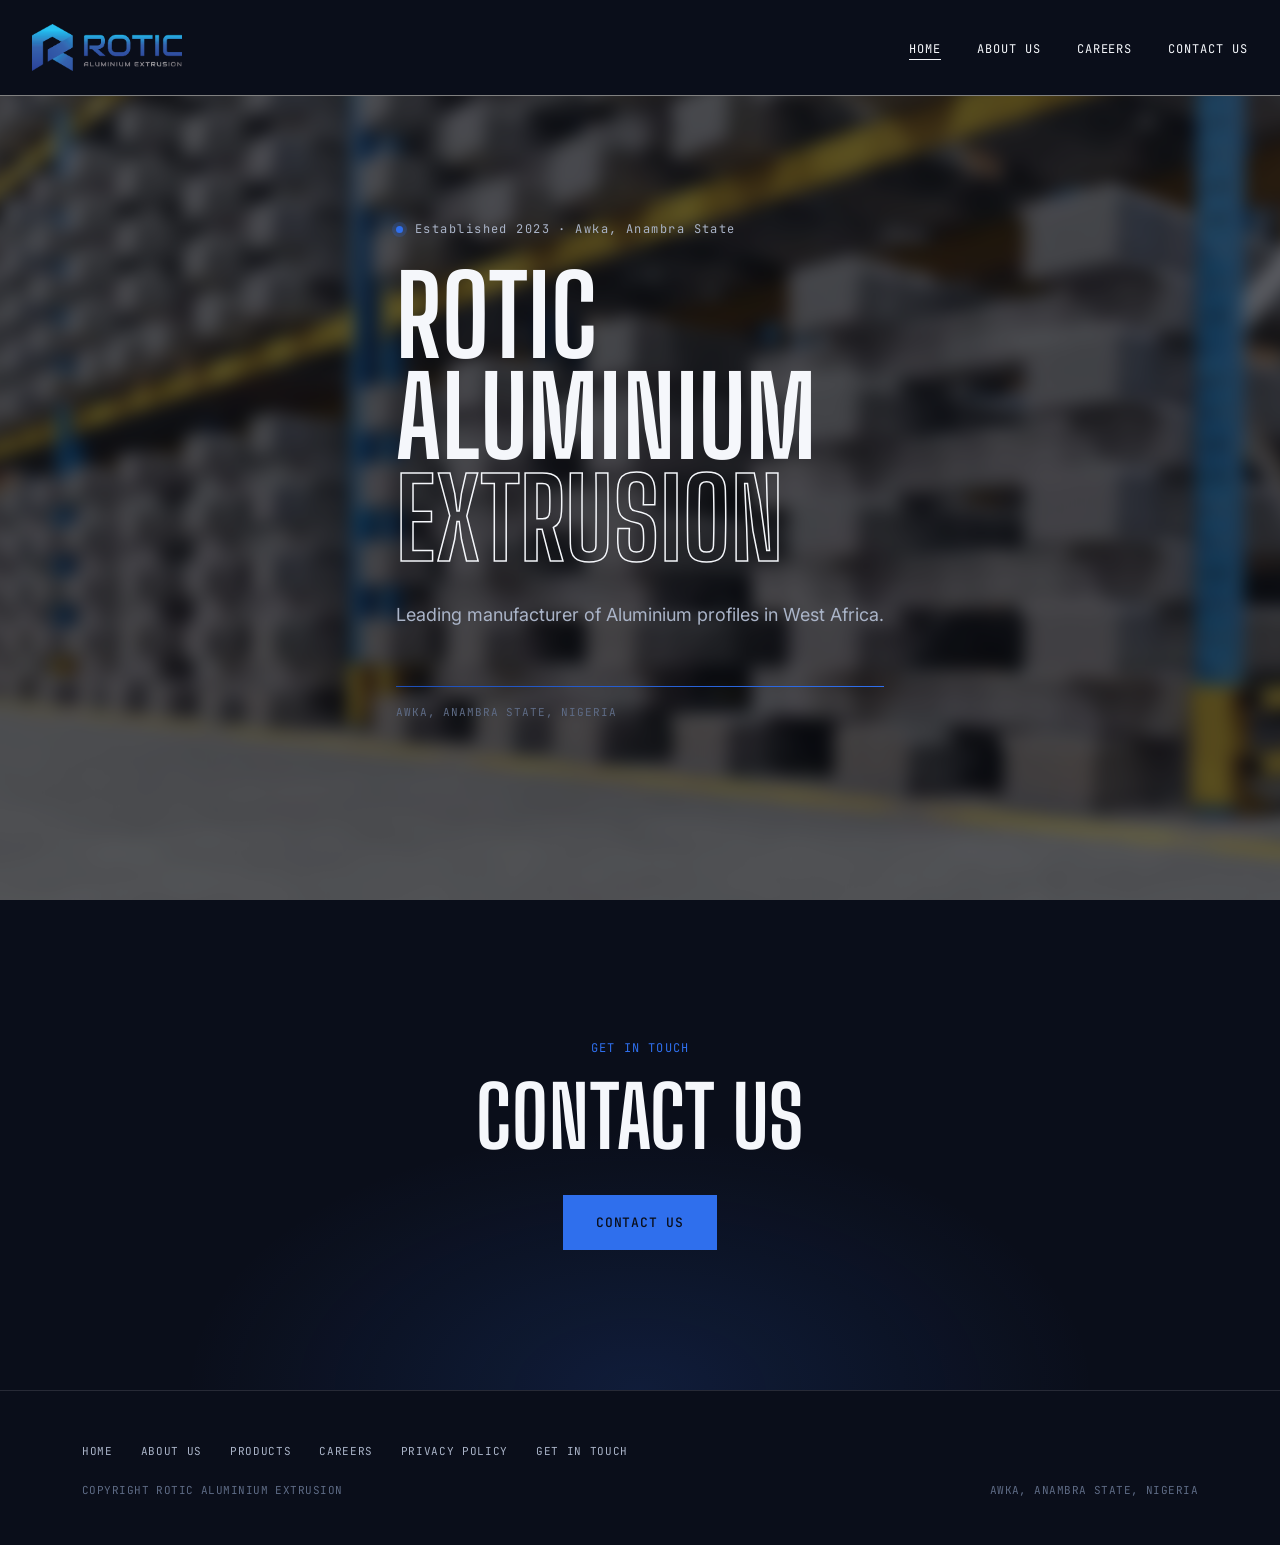
==== index.html @ 94474038 "first commit" ====
<!doctype html>
<html lang="en">
  <head>
    <meta charset="UTF-8" />
    <meta name="viewport" content="width=device-width, initial-scale=1.0" />
    <title>
      Rotic Aluminium Extrusion: Leading Manufacturer of Aluminium Profiles in
      West Africa
    </title>
    <link rel="preconnect" href="https://fonts.googleapis.com" />
    <link
      href="https://fonts.googleapis.com/css2?family=Big+Shoulders+Display:wght@500;600;700;800&family=Inter:wght@400;500;600&family=JetBrains+Mono:wght@400;500&display=swap"
      rel="stylesheet"
    />
    <link rel="stylesheet" href="style.css" />
  </head>
  <body>
    <header>
      <a href="index.html" class="logo">
        <img src="./images/IMG_4225.png" alt="" class="logo" />
      </a>
      <nav>
        <ul>
          <li><a href="index.html" class="active">Home</a></li>
          <li><a href="about.html">About Us</a></li>
          <li><a href="careers.html">Careers</a></li>
          <li><a href="contact.html">Contact Us</a></li>
        </ul>
      </nav>
      <button
        class="nav-toggle"
        id="navToggle"
        aria-label="Open menu"
        aria-expanded="false"
        aria-controls="mobileMenu"
      >
        <span class="nav-toggle-bars"
          ><span></span><span></span><span></span
        ></span>
      </button>
    </header>

    <div class="mobile-menu" id="mobileMenu">
      <ul>
        <li><a href="index.html" data-link class="active">Home</a></li>
        <li><a href="about.html" data-link>About Us</a></li>
        <li><a href="careers.html" data-link>Careers</a></li>
        <li><a href="contact.html" data-link>Contact Us</a></li>
      </ul>
      <div class="mobile-menu-foot mono">Awka, Anambra State, Nigeria</div>
    </div>

    <!-- ============ HOME / HERO ============ -->
    <section class="hero">
      <div class="wrap">
        <div class="hero-eyebrow">
          <span class="dot"></span>
          <span>Established 2023 &middot; Awka, Anambra State</span>
        </div>
        <h1>ROTIC<br />ALUMINIUM<br /><em>EXTRUSION</em></h1>
        <p class="hero-sub">
          Leading manufacturer of Aluminium profiles in West Africa.
        </p>
        <div class="die-line"><div class="billet"></div></div>
        <div class="hero-meta">
          <span>Awka, Anambra State, Nigeria</span>
        </div>
      </div>
    </section>

    <!-- ============ CTA ============ -->
    <section class="cta">
      <div class="wrap">
        <div class="eyebrow">Get In Touch</div>
        <h2 class="reveal">CONTACT US</h2>
        <div class="cta-buttons reveal">
          <a href="contact.html" class="btn btn-solid">Contact Us</a>
        </div>
      </div>
    </section>

    <footer>
      <div class="wrap">
        <div class="footer-row">
          <ul class="footer-links">
            <li><a href="index.html">Home</a></li>
            <li><a href="about.html">About Us</a></li>
            <li><a href="#">Products</a></li>
            <li><a href="careers.html">Careers</a></li>
            <li><a href="#">Privacy Policy</a></li>
            <li><a href="contact.html">Get In Touch</a></li>
          </ul>
        </div>
        <div class="footer-row" style="margin-top: 24px">
          <span class="mono">Copyright Rotic Aluminium Extrusion</span>
          <span class="mono">Awka, Anambra State, Nigeria</span>
        </div>
      </div>
    </footer>

    <script src="script.js"></script>
  </body>
</html>
---- style.css ----
/* ===========================================================
   ROTIC ALUMINIUM EXTRUSION: Shared Stylesheet
   =========================================================== */

:root {
  --graphite: #0a0e1a;
  --graphite-soft: #121829;
  --silver: #aab4c8;
  --raw: #5e6b85;
  --ember: #2f6fed;
  --ember-dim: #1e4fb8;
  --paper: #f5f7fb;
  --paper-dim: #e8ecf4;
  --line: rgba(245, 247, 251, 0.12);
  --line-dark: rgba(10, 14, 26, 0.12);
}
* {
  margin: 0;
  padding: 0;
  box-sizing: border-box;
}
html {
  scroll-behavior: smooth;
}
body {
  background: var(--graphite);
  color: var(--paper);
  font-family: "Inter", sans-serif;
  overflow-x: hidden;
}
::selection {
  background: var(--ember);
  color: var(--graphite);
}

h1,
h2,
h3,
.display {
  font-family: "Big Shoulders Display", sans-serif;
  text-transform: uppercase;
  letter-spacing: 0.01em;
  line-height: 0.92;
}
.mono {
  font-family: "JetBrains Mono", monospace;
  letter-spacing: 0.04em;
  text-transform: uppercase;
}
a {
  color: inherit;
  text-decoration: none;
}
img {
  max-width: 100%;
  display: block;
}
button {
  font-family: inherit;
  cursor: pointer;
}
.wrap {
  max-width: 1180px;
  margin: 0 auto;
  padding: 0 32px;
}

a:focus-visible,
button:focus-visible,
input:focus-visible,
textarea:focus-visible {
  outline: 2px solid var(--ember);
  outline-offset: 3px;
}

@media (prefers-reduced-motion: reduce) {
  * {
    animation: none !important;
    transition: none !important;
  }
}

/* ---------- NAV ---------- */
header {
  position: fixed;
  top: 0;
  left: 0;
  right: 0;
  z-index: 1000;
  display: flex;
  align-items: center;
  justify-content: space-between;
  padding: 24px 32px;
  border-bottom: 0.5px solid grey;
  background-color: #0a0e1a;
  margin-top: 0;
}

header a img {
  width: 150px;
}
.logo {
  display: flex;
  align-items: center;
  gap: 10px;
}
.logo-mark {
  width: 30px;
  height: 30px;
  background: linear-gradient(135deg, #4f8bff 0%, #2f6fed 45%, #0a3aad 100%);
  clip-path: polygon(50% 0%, 100% 38%, 78% 100%, 50% 65%, 22% 100%, 0% 38%);
}
.logo-text {
  font-family: "Big Shoulders Display", sans-serif;
  font-weight: 800;
  font-size: 22px;
  letter-spacing: 0.02em;
  color: var(--paper);
}
nav ul {
  display: flex;
  gap: 36px;
  list-style: none;
}
nav a {
  font-family: "JetBrains Mono", monospace;
  font-size: 12px;
  letter-spacing: 0.08em;
  text-transform: uppercase;
  color: var(--paper);
  position: relative;
  padding-bottom: 3px;
}
nav a::after {
  content: "";
  position: absolute;
  left: 0;
  bottom: 0;
  height: 1px;
  width: 0;
  background: var(--paper);
  transition: width 0.3s ease;
}
nav a:hover::after,
nav a.active::after {
  width: 100%;
}
nav a.active {
  color: var(--paper);
}

.nav-toggle {
  display: none;
  width: 44px;
  height: 44px;
  align-items: center;
  justify-content: center;
  background: none;
  border: none;
  position: relative;
  z-index: 300;
}
.nav-toggle-bars {
  width: 24px;
  height: 16px;
  position: relative;
  display: block;
}
.nav-toggle-bars span {
  position: absolute;
  left: 0;
  width: 100%;
  height: 2px;
  background: var(--paper);
  transition:
    transform 0.3s ease,
    opacity 0.3s ease,
    top 0.3s ease;
}
.nav-toggle-bars span:nth-child(1) {
  top: 0;
}
.nav-toggle-bars span:nth-child(2) {
  top: 7px;
}
.nav-toggle-bars span:nth-child(3) {
  top: 14px;
}
.nav-toggle[aria-expanded="true"] .nav-toggle-bars span:nth-child(1) {
  top: 7px;
  transform: rotate(45deg);
}
.nav-toggle[aria-expanded="true"] .nav-toggle-bars span:nth-child(2) {
  opacity: 0;
}
.nav-toggle[aria-expanded="true"] .nav-toggle-bars span:nth-child(3) {
  top: 7px;
  transform: rotate(-45deg);
}

.mobile-menu {
  position: fixed;
  inset: 0;
  z-index: 150;
  background: var(--graphite);
  display: flex;
  flex-direction: column;
  justify-content: center;
  padding: 32px;
  opacity: 0;
  visibility: hidden;
  transform: translateY(-12px);
  transition:
    opacity 0.35s ease,
    transform 0.35s ease,
    visibility 0s linear 0.35s;
}
.mobile-menu.open {
  opacity: 1;
  visibility: visible;
  transform: translateY(0);
  transition:
    opacity 0.35s ease,
    transform 0.35s ease,
    visibility 0s linear 0s;
}
.mobile-menu ul {
  list-style: none;
}
.mobile-menu li {
  border-top: 1px solid var(--line);
}
.mobile-menu li:last-child {
  border-bottom: 1px solid var(--line);
}
.mobile-menu a {
  display: block;
  padding: 24px 4px;
  font-family: "Big Shoulders Display", sans-serif;
  font-size: 42px;
  text-transform: uppercase;
  color: var(--paper);
  font-weight: 600;
}
.mobile-menu a:active,
.mobile-menu a.active {
  color: var(--ember);
}
.mobile-menu-foot {
  margin-top: 40px;
  color: var(--raw);
  font-size: 11px;
}

/* ---------- PAGE HEADER (sub-pages) ---------- */
.page-header {
  min-height: 60vh;
  display: flex;
  flex-direction: column;
  justify-content: center;
  position: relative;
  padding-top: 140px;
  padding-bottom: 80px;
  background:
    radial-gradient(
      ellipse 900px 500px at 80% 0%,
      rgba(47, 111, 237, 0.16),
      transparent 60%
    ),
    var(--graphite);
}
.page-header .eyebrow {
  margin-bottom: 24px;
}
.page-header h1 {
  font-size: clamp(44px, 8vw, 100px);
  font-weight: 700;
  color: var(--paper);
}
.page-header p {
  margin-top: 24px;
  max-width: 580px;
  font-size: 17px;
  line-height: 1.65;
  color: var(--silver);
}

/* ---------- HERO (Home only) ---------- */
.hero {
  min-height: 100svh;
  display: flex;
  flex-direction: column;
  justify-content: center;
  position: relative;
  padding-top: 120px;
  padding-bottom: 80px;
}

.hero::before {
  content: "";
  position: absolute;
  top: 0;
  left: 0;
  right: 0;
  bottom: 0;
  z-index: -1;
  background-image: url("./images/aluminium\ bg.jpg");
  background-size: cover;
  background-position: center;
  filter: blur(8px) opacity(0.6) brightness(0.7);
  transform: scale(1.08);
}
.hero-eyebrow {
  display: flex;
  align-items: center;
  gap: 12px;
  margin-bottom: 28px;
}
.hero-eyebrow .dot {
  width: 7px;
  height: 7px;
  border-radius: 50%;
  background: var(--ember);
  box-shadow: 0 0 0 4px rgba(47, 111, 237, 0.2);
}
.hero-eyebrow span {
  font-family: "JetBrains Mono", monospace;
  font-size: 12px;
  letter-spacing: 0.12em;
  color: var(--silver);
}
.hero h1 {
  font-size: clamp(48px, 8.6vw, 124px);
  font-weight: 700;
  color: var(--paper);
}
.hero h1 em {
  font-style: normal;
  color: transparent;
  -webkit-text-stroke: 1.5px var(--paper);
}
.hero-sub {
  margin-top: 32px;
  max-width: 600px;
  font-size: 18px;
  line-height: 1.6;
  color: var(--silver);
  font-weight: 400;
}

.die-line {
  margin-top: 56px;
  width: 100%;
  height: 1px;
  background: var(--line);
  position: relative;
  overflow: hidden;
}
.die-line .billet {
  position: absolute;
  top: 0;
  left: 0;
  height: 3px;
  width: 0%;
  margin-top: -1px;
  background: linear-gradient(90deg, var(--ember-dim), var(--ember));
  animation: extrude 1.8s cubic-bezier(0.16, 0.84, 0.44, 1) 0.3s forwards;
}
@keyframes extrude {
  to {
    width: 100%;
  }
}

.hero-meta {
  margin-top: 18px;
  display: flex;
  justify-content: space-between;
  flex-wrap: wrap;
  gap: 8px;
  font-family: "JetBrains Mono", monospace;
  font-size: 11px;
  letter-spacing: 0.08em;
  color: var(--raw);
  text-transform: uppercase;
}

/* ---------- SECTION SHELL ---------- */
section {
  position: relative;
}
.section-pad {
  padding: 120px 0;
}
.section-pad-sm {
  padding: 80px 0;
}
.rule {
  height: 1px;
  background: var(--line);
}
.eyebrow {
  font-family: "JetBrains Mono", monospace;
  font-size: 12px;
  letter-spacing: 0.1em;
  color: var(--ember);
  text-transform: uppercase;
  display: flex;
  align-items: center;
  gap: 10px;
  margin-bottom: 22px;
}
.eyebrow::before {
  content: "";
  width: 18px;
  height: 1px;
  background: var(--ember);
}

/* ---------- STORY (Who We Are) ---------- */
.story {
  display: grid;
  grid-template-columns: 0.9fr 1.1fr;
  gap: 80px;
  align-items: start;
}
.story h2 {
  font-size: clamp(36px, 4.2vw, 56px);
  color: var(--paper);
  font-weight: 600;
}
.story-body p {
  font-size: 17px;
  line-height: 1.75;
  color: var(--silver);
  margin-bottom: 20px;
  max-width: 540px;
}
.story-body p:last-child {
  margin-bottom: 0;
}
.story-body strong {
  color: var(--paper);
  font-weight: 600;
}
.text-link {
  display: inline-flex;
  align-items: center;
  gap: 10px;
  margin-top: 32px;
  font-family: "JetBrains Mono", monospace;
  font-size: 13px;
  letter-spacing: 0.06em;
  text-transform: uppercase;
  color: var(--ember);
  border-bottom: 1px solid var(--ember-dim);
  padding-bottom: 4px;
}
.text-link:hover {
  color: var(--paper);
  border-color: var(--paper);
}

/* ---------- MISSION / VISION ---------- */
.mv-grid {
  display: grid;
  grid-template-columns: 1fr 1fr;
  border-top: 1px solid var(--line);
  border-bottom: 1px solid var(--line);
}
.mv-card {
  padding: 64px 56px;
  border-right: 1px solid var(--line);
}
.mv-card:last-child {
  border-right: none;
}
.mv-tag {
  font-family: "JetBrains Mono", monospace;
  font-size: 12px;
  color: var(--ember);
  letter-spacing: 0.08em;
  margin-bottom: 24px;
  display: block;
}
.mv-card h3 {
  font-size: clamp(26px, 3vw, 34px);
  color: var(--paper);
  font-weight: 600;
  text-transform: none;
  line-height: 1.25;
  margin-bottom: 24px;
  max-width: 420px;
}

/* ---------- STATS ---------- */
.stats {
  display: grid;
  grid-template-columns: repeat(4, 1fr);
  border-bottom: 1px solid var(--line);
}
.stat {
  padding: 44px 32px;
  border-right: 1px solid var(--line);
}
.stat:last-child {
  border-right: none;
}
.stat .num {
  font-family: "Big Shoulders Display", sans-serif;
  font-size: clamp(30px, 3.6vw, 46px);
  font-weight: 700;
  color: var(--ember);
  line-height: 1;
}
.stat .label {
  margin-top: 10px;
  font-family: "JetBrains Mono", monospace;
  font-size: 11px;
  letter-spacing: 0.05em;
  color: var(--raw);
  text-transform: uppercase;
  line-height: 1.5;
}

/* ---------- VALUES ---------- */
.values-head {
  display: flex;
  justify-content: space-between;
  align-items: flex-end;
  margin-bottom: 64px;
  flex-wrap: wrap;
  gap: 24px;
}
.values-head h2 {
  font-size: clamp(36px, 4.2vw, 56px);
  color: var(--paper);
  font-weight: 600;
  max-width: 560px;
}
.values-head p {
  color: var(--raw);
  max-width: 340px;
  font-size: 15px;
  line-height: 1.6;
}

.value-grid {
  display: grid;
  grid-template-columns: repeat(3, 1fr);
  gap: 1px;
  background: var(--line);
}
.value-card {
  background: var(--graphite);
  padding: 44px 36px;
  transition: background 0.35s ease;
}
.value-card:hover {
  background: var(--graphite-soft);
}
.value-code {
  font-family: "JetBrains Mono", monospace;
  font-size: 12px;
  color: var(--ember);
  letter-spacing: 0.08em;
  margin-bottom: 28px;
  display: block;
}
.value-card h3 {
  font-size: 24px;
  color: var(--paper);
  font-weight: 600;
  margin-bottom: 14px;
  text-transform: none;
}
.value-card p {
  font-size: 14.5px;
  line-height: 1.65;
  color: var(--silver);
}

/* ---------- WHAT SETS US APART ---------- */
.apart {
  background: var(--paper);
  color: var(--graphite);
}
.apart .eyebrow {
  color: var(--ember-dim);
}
.apart .eyebrow::before {
  background: var(--ember-dim);
}
.apart h2 {
  font-size: clamp(36px, 4.2vw, 56px);
  font-weight: 600;
  max-width: 620px;
  margin-bottom: 72px;
}
.apart-row {
  display: grid;
  grid-template-columns: 80px 1fr 1.4fr;
  gap: 32px;
  align-items: center;
  padding: 32px 0;
  border-top: 1px solid rgba(10, 14, 26, 0.12);
}
.apart-row:last-child {
  border-bottom: 1px solid rgba(10, 14, 26, 0.12);
}
.apart-tag {
  font-family: "JetBrains Mono", monospace;
  font-size: 13px;
  color: var(--ember-dim);
}
.apart-row h3 {
  font-size: 22px;
  font-weight: 600;
  text-transform: none;
  color: var(--graphite);
}
.apart-row p {
  font-size: 15px;
  line-height: 1.65;
  color: #475066;
}

/* ---------- LOCATION ---------- */
.facility {
  display: grid;
  grid-template-columns: 1fr 1fr;
  gap: 0;
  border-top: 1px solid var(--line);
}
.facility-info {
  padding: 100px 64px 100px 0;
}
.facility-visual {
  position: relative;
  background:
    repeating-linear-gradient(
      115deg,
      rgba(245, 247, 251, 0.05) 0px,
      rgba(245, 247, 251, 0.05) 1px,
      transparent 1px,
      transparent 26px
    ),
    linear-gradient(160deg, #1a2236, #060810 70%);
  min-height: 420px;
  display: flex;
  align-items: flex-end;
  padding: 40px;
}
.facility-visual .coord {
  font-family: "JetBrains Mono", monospace;
  font-size: 12px;
  color: var(--ember);
  letter-spacing: 0.08em;
}
.facility-info h2 {
  font-size: clamp(32px, 4vw, 48px);
  color: var(--paper);
  font-weight: 600;
  margin-bottom: 24px;
  max-width: 480px;
}
.facility-info p {
  font-size: 16px;
  line-height: 1.75;
  color: var(--silver);
  margin-bottom: 0;
  max-width: 460px;
}

/* ---------- CAREERS ---------- */
.careers-top {
  display: grid;
  grid-template-columns: 1.2fr 0.8fr;
  gap: 60px;
  align-items: end;
  margin-bottom: 80px;
}
.careers-top h2 {
  font-size: clamp(34px, 4.4vw, 58px);
  color: var(--paper);
  font-weight: 600;
}
.careers-top p {
  font-size: 16px;
  line-height: 1.7;
  color: var(--silver);
}
.careers-top .btn {
  margin-top: 8px;
}

.pillars {
  display: grid;
  grid-template-columns: repeat(4, 1fr);
  gap: 1px;
  background: var(--line);
  margin-bottom: 80px;
}
.pillar {
  background: var(--graphite);
  padding: 36px 28px;
}
.pillar .pillar-num {
  font-family: "JetBrains Mono", monospace;
  font-size: 11px;
  color: var(--ember);
  letter-spacing: 0.06em;
  margin-bottom: 18px;
  display: block;
}
.pillar h3 {
  font-size: 19px;
  color: var(--paper);
  font-weight: 600;
  text-transform: none;
  margin-bottom: 10px;
  line-height: 1.25;
}
.pillar p {
  font-size: 13.5px;
  line-height: 1.6;
  color: var(--silver);
}

.roles-head {
  display: flex;
  justify-content: space-between;
  align-items: baseline;
  margin-bottom: 24px;
  flex-wrap: wrap;
  gap: 12px;
}
.roles-head h3 {
  font-family: "JetBrains Mono", monospace;
  text-transform: uppercase;
  font-size: 13px;
  letter-spacing: 0.08em;
  color: var(--raw);
}
.role-list {
  list-style: none;
  border-top: 1px solid var(--line);
}
.role-item {
  border-bottom: 1px solid var(--line);
}
.role-item summary {
  list-style: none;
  cursor: pointer;
  display: flex;
  justify-content: space-between;
  align-items: center;
  padding: 26px 0;
  gap: 24px;
}
.role-item summary::-webkit-details-marker {
  display: none;
}
.role-name {
  font-size: clamp(20px, 2.6vw, 28px);
  font-weight: 600;
  color: var(--paper);
  font-family: "Big Shoulders Display", sans-serif;
  text-transform: uppercase;
}
.role-meta-row {
  display: flex;
  align-items: center;
  gap: 20px;
}
.role-tag {
  font-family: "JetBrains Mono", monospace;
  font-size: 11px;
  color: var(--raw);
  letter-spacing: 0.05em;
  text-transform: uppercase;
  white-space: nowrap;
}
.role-toggle {
  width: 30px;
  height: 30px;
  border: 1px solid var(--line);
  border-radius: 50%;
  display: flex;
  align-items: center;
  justify-content: center;
  flex-shrink: 0;
  position: relative;
}
.role-toggle::before,
.role-toggle::after {
  content: "";
  position: absolute;
  background: var(--paper);
}
.role-toggle::before {
  width: 10px;
  height: 1px;
}
.role-toggle::after {
  width: 1px;
  height: 10px;
  transition: transform 0.25s ease;
}
details[open] .role-toggle::after {
  transform: rotate(90deg);
}
.role-body {
  padding: 0 0 36px;
  max-width: 760px;
}
.role-body h4 {
  font-family: "JetBrains Mono", monospace;
  font-size: 12px;
  color: var(--ember);
  letter-spacing: 0.06em;
  text-transform: uppercase;
  margin: 22px 0 12px;
}
.role-body h4:first-child {
  margin-top: 0;
}
.role-body p,
.role-body li {
  font-size: 14.5px;
  line-height: 1.7;
  color: var(--silver);
}
.role-body ul {
  padding-left: 18px;
  margin-bottom: 4px;
}
.role-body li {
  margin-bottom: 6px;
}
.role-apply {
  display: inline-flex;
  align-items: center;
  gap: 10px;
  margin-top: 24px;
  font-family: "JetBrains Mono", monospace;
  font-size: 12px;
  letter-spacing: 0.06em;
  text-transform: uppercase;
  color: var(--ember);
  border-bottom: 1px solid var(--ember-dim);
  padding-bottom: 3px;
}
.role-apply:hover {
  color: var(--paper);
  border-color: var(--paper);
}

/* ---------- CONTACT ---------- */
.contact-wrap {
  display: grid;
  grid-template-columns: 0.9fr 1.1fr;
  gap: 80px;
}
.contact-info h2 {
  font-size: clamp(34px, 4vw, 52px);
  color: var(--paper);
  font-weight: 600;
  margin-bottom: 20px;
}
.contact-info p {
  font-size: 16px;
  line-height: 1.7;
  color: var(--silver);
  margin-bottom: 36px;
  max-width: 420px;
}
.contact-detail {
  border-top: 1px solid var(--line);
  padding: 18px 0;
}
.contact-detail:last-child {
  border-bottom: 1px solid var(--line);
}
.contact-detail .k {
  font-family: "JetBrains Mono", monospace;
  font-size: 11px;
  color: var(--raw);
  letter-spacing: 0.06em;
  text-transform: uppercase;
  margin-bottom: 6px;
}
.contact-detail .v {
  font-size: 15px;
  color: var(--paper);
  font-weight: 500;
}

.form-grid {
  display: grid;
  grid-template-columns: 1fr 1fr;
  gap: 20px;
}
.field {
  margin-bottom: 20px;
}
.field.full {
  grid-column: 1 / -1;
}
.field label {
  display: block;
  font-family: "JetBrains Mono", monospace;
  font-size: 11px;
  letter-spacing: 0.06em;
  text-transform: uppercase;
  color: var(--raw);
  margin-bottom: 10px;
}
.field label .req {
  color: var(--ember);
}
.field input,
.field textarea {
  width: 100%;
  background: transparent;
  border: none;
  border-bottom: 1px solid var(--line);
  color: var(--paper);
  font-family: "Inter", sans-serif;
  font-size: 15px;
  padding: 10px 2px;
  transition: border-color 0.25s ease;
}
.field input::placeholder,
.field textarea::placeholder {
  color: var(--raw);
  opacity: 0.6;
}
.field input:focus,
.field textarea:focus {
  border-color: var(--ember);
  outline: none;
}
.field textarea {
  resize: vertical;
  min-height: 90px;
}
.submit-btn {
  margin-top: 12px;
  font-family: "JetBrains Mono", monospace;
  font-size: 13px;
  letter-spacing: 0.06em;
  text-transform: uppercase;
  padding: 18px 36px;
  background: var(--ember);
  border: 1px solid var(--ember);
  color: var(--graphite);
  font-weight: 500;
  transition: all 0.3s ease;
}
.submit-btn:hover {
  background: var(--paper);
  border-color: var(--paper);
}

/* ---------- CTA ---------- */
.cta {
  padding: 140px 0;
  text-align: center;
  background:
    radial-gradient(
      ellipse 700px 400px at 50% 100%,
      rgba(47, 111, 237, 0.15),
      transparent 65%
    ),
    var(--graphite);
}
.cta .eyebrow {
  justify-content: center;
}
.cta .eyebrow::before {
  display: none;
}
.cta h2 {
  font-size: clamp(40px, 7vw, 84px);
  color: var(--paper);
  font-weight: 700;
  max-width: 880px;
  margin: 0 auto 40px;
}
.cta-buttons {
  display: flex;
  gap: 18px;
  justify-content: center;
  flex-wrap: wrap;
}
.btn {
  font-family: "JetBrains Mono", monospace;
  font-size: 13px;
  letter-spacing: 0.06em;
  text-transform: uppercase;
  padding: 18px 32px;
  border: 1px solid var(--paper);
  display: inline-block;
  transition: all 0.3s ease;
}
.btn-solid {
  background: var(--ember);
  border-color: var(--ember);
  color: var(--graphite);
  font-weight: 500;
}
.btn-solid:hover {
  background: var(--paper);
  border-color: var(--paper);
}
.btn-outline:hover {
  background: var(--paper);
  color: var(--graphite);
}

/* ---------- FOOTER ---------- */
footer {
  border-top: 1px solid var(--line);
  padding: 48px 0;
}
.footer-row {
  display: flex;
  justify-content: space-between;
  align-items: center;
  flex-wrap: wrap;
  gap: 16px;
}
.footer-links {
  display: flex;
  gap: 28px;
  flex-wrap: wrap;
  list-style: none;
}
.footer-links a {
  font-family: "JetBrains Mono", monospace;
  font-size: 11px;
  letter-spacing: 0.06em;
  text-transform: uppercase;
  color: var(--silver);
}
.footer-links a:hover {
  color: var(--ember);
}
.footer-row .mono {
  font-size: 11px;
  color: var(--raw);
}

/* ---------- REVEAL ---------- */
.reveal {
  opacity: 0;
  transform: translateY(28px);
  transition:
    opacity 0.8s ease,
    transform 0.8s ease;
}
.reveal.in {
  opacity: 1;
  transform: translateY(0);
}

/* ---------- RESPONSIVE ---------- */
@media (max-width: 880px) {
  nav ul {
    display: none;
  }
  .nav-toggle {
    display: flex;
  }
  .story {
    grid-template-columns: 1fr;
    gap: 40px;
  }
  .mv-grid {
    grid-template-columns: 1fr;
  }
  .mv-card {
    border-right: none;
    border-bottom: 1px solid var(--line);
  }
  .mv-card:last-child {
    border-bottom: none;
  }
  .stats {
    grid-template-columns: repeat(2, 1fr);
  }
  .stat:nth-child(2n) {
    border-right: none;
  }
  .value-grid {
    grid-template-columns: 1fr;
  }
  .apart-row {
    grid-template-columns: 50px 1fr;
  }
  .apart-row p {
    grid-column: 2 / 3;
  }
  .facility {
    grid-template-columns: 1fr;
  }
  .facility-info {
    padding: 64px 0;
  }
  .facility-visual {
    min-height: 280px;
  }
  .careers-top {
    grid-template-columns: 1fr;
  }
  .pillars {
    grid-template-columns: repeat(2, 1fr);
  }
  .contact-wrap {
    grid-template-columns: 1fr;
    gap: 56px;
  }
  .form-grid {
    grid-template-columns: 1fr;
  }
  .role-meta-row {
    flex-direction: row-reverse;
  }
  .wrap {
    padding: 0 22px;
  }
}
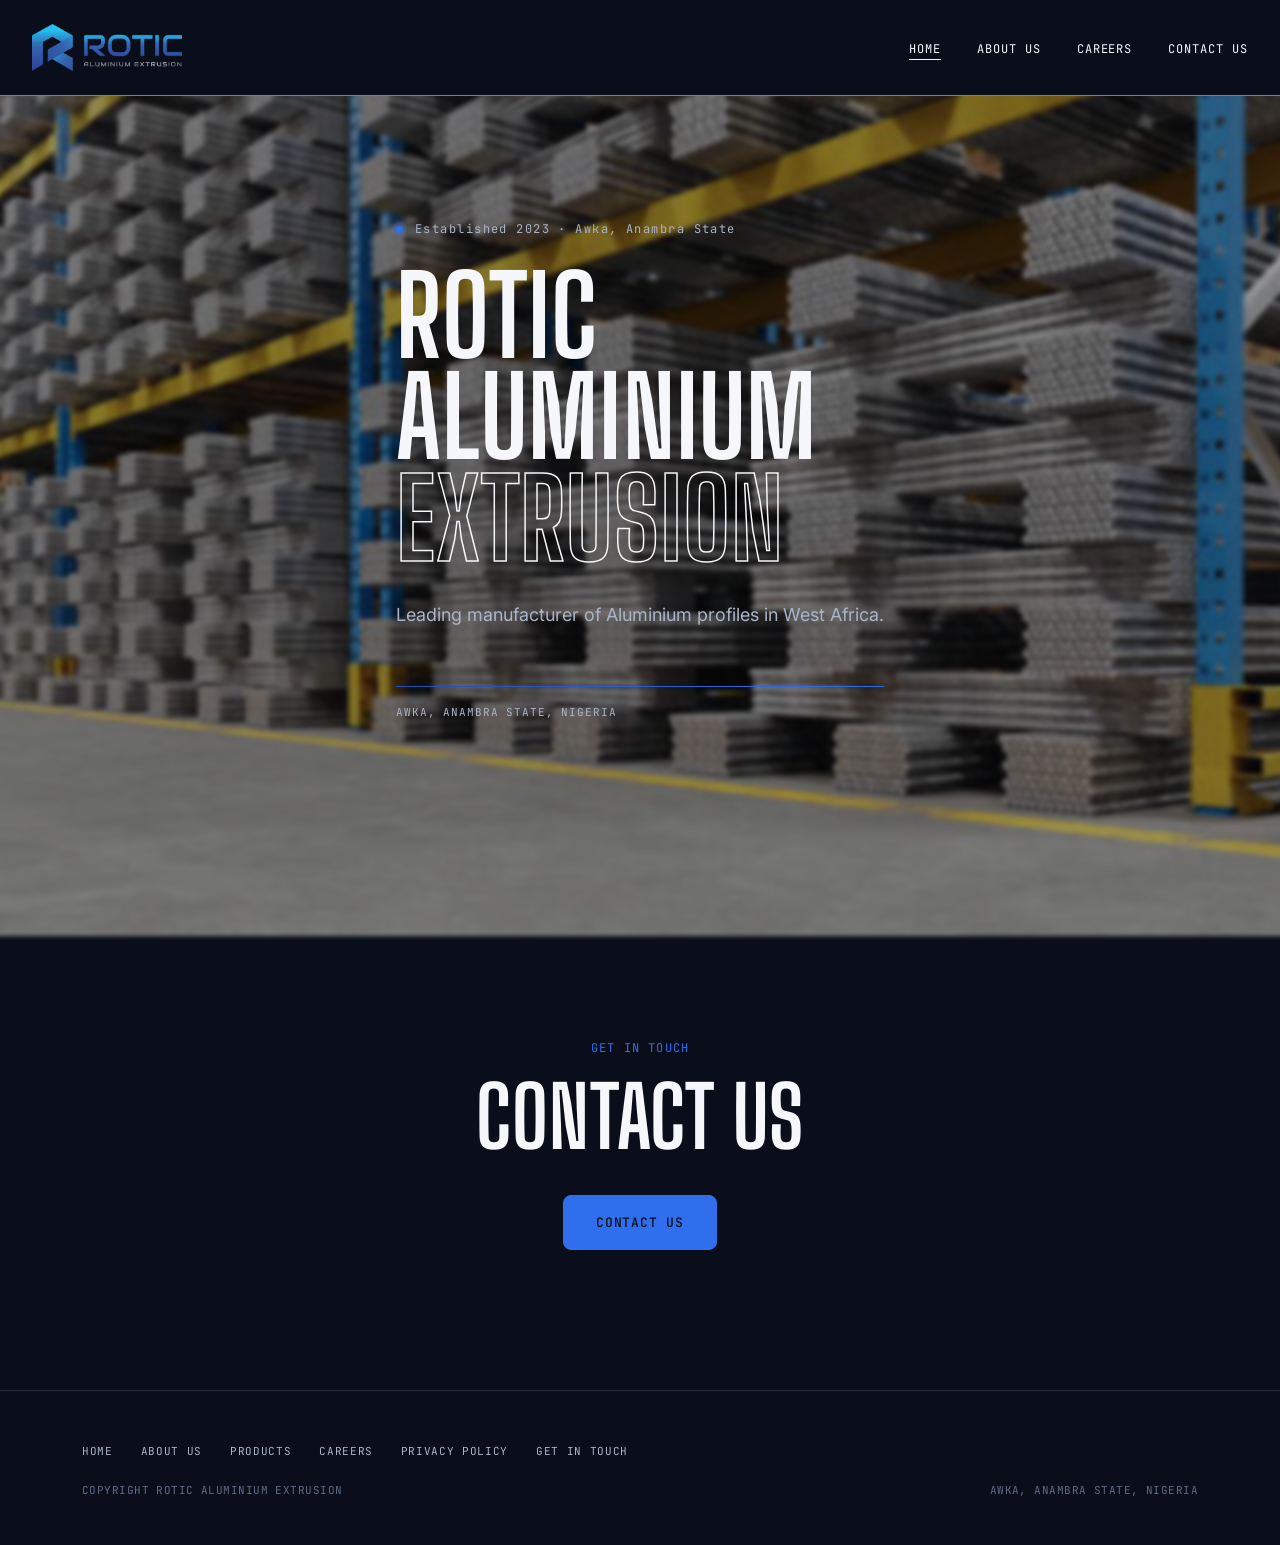
==== commit 13a7c5ec: "SEO changes" ====
--- a/index.html
+++ b/index.html
@@ -4,9 +4,88 @@
     <meta charset="UTF-8" />
     <meta name="viewport" content="width=device-width, initial-scale=1.0" />
     <title>
-      Rotic Aluminium Extrusion: Leading Manufacturer of Aluminium Profiles in
-      West Africa
+      Rotic Aluminium Extrusion | Leading Aluminium Profile Manufacturer in
+      Nigeria &amp; West Africa
     </title>
+    <meta
+      name="description"
+      content="Rotic Aluminium Extrusion is a leading aluminium profile manufacturer in Awka, Anambra State, Nigeria, turning recycled scrap into high-performance extrusions for construction, architecture and industrial fabrication across West Africa."
+    />
+    <meta
+      name="keywords"
+      content="aluminium extrusion Nigeria, aluminium extrusion company Awka, aluminium profile manufacturer Nigeria, aluminium extrusion West Africa, recycled aluminium Nigeria, aluminium extrusion Anambra State, aluminium manufacturer Southeast Nigeria, powder coated aluminium Nigeria, aluminium fabrication supplier, Rotic Aluminium Extrusion"
+    />
+    <meta name="robots" content="index, follow" />
+    <meta name="author" content="Rotic Aluminium Extrusion" />
+    <link rel="canonical" href="https://company-website-tawny-pi.vercel.app/" />
+
+    <!-- Open Graph -->
+    <meta property="og:type" content="website" />
+    <meta property="og:site_name" content="Rotic Aluminium Extrusion" />
+    <meta
+      property="og:title"
+      content="Rotic Aluminium Extrusion | Leading Aluminium Profile Manufacturer in Nigeria"
+    />
+    <meta
+      property="og:description"
+      content="Leading manufacturer of aluminium profiles in West Africa. Fully integrated extrusion plant in Awka, Anambra State, Nigeria, built on recycled raw material."
+    />
+    <meta
+      property="og:url"
+      content="https://company-website-tawny-pi.vercel.app/index.html"
+    />
+    <meta
+      property="og:image"
+      content="https://company-website-tawny-pi.vercel.app/images/IMG_4225.png"
+    />
+    <meta property="og:locale" content="en_NG" />
+
+    <!-- Twitter / X -->
+    <meta name="twitter:card" content="summary_large_image" />
+    <meta
+      name="twitter:title"
+      content="Rotic Aluminium Extrusion | Leading Aluminium Profile Manufacturer in Nigeria"
+    />
+    <meta
+      name="twitter:description"
+      content="Leading manufacturer of aluminium profiles in West Africa, based in Awka, Anambra State, Nigeria."
+    />
+    <meta
+      name="twitter:image"
+      content="https://company-website-tawny-pi.vercel.app/images/IMG_4225.png"
+    />
+
+    <!-- Geo tags -->
+    <meta name="geo.region" content="NG-AN" />
+    <meta name="geo.placename" content="Awka, Anambra State" />
+    <meta name="geo.position" content="6.233718767976861, 7.117095529133441" />
+    <meta name="ICBM" content="6.2120, 7.0743" />
+
+    <!-- JSON-LD: Organization (canonical entity record) -->
+    <script type="application/ld+json">
+      {
+        "@context": "https://schema.org",
+        "@type": "ManufacturingBusiness",
+        "@id": "https://company-website-tawny-pi.vercel.app/#organization",
+        "name": "Rotic Aluminium Extrusion",
+        "alternateName": "Rotic Aluminium",
+        "url": "https://company-website-tawny-pi.vercel.app/",
+        "logo": "https://company-website-tawny-pi.vercel.app/images/IMG_4225.png",
+        "description": "Rotic Aluminium Extrusion is a fully integrated aluminium extrusion manufacturer in Awka, Anambra State, Nigeria, transforming recycled aluminium scrap into high-performance profiles for construction, architecture, interior design and industrial fabrication.",
+        "foundingDate": "2023",
+        "address": {
+          "@type": "PostalAddress",
+          "addressLocality": "Awka",
+          "addressRegion": "Anambra State",
+          "addressCountry": "NG"
+        },
+        "areaServed": {
+          "@type": "Place",
+          "name": "West Africa"
+        },
+        "sameAs": ["https://ng.linkedin.com/company/rotic-aluminium-extrusion"]
+      }
+    </script>
     <link rel="preconnect" href="https://fonts.googleapis.com" />
     <link
       href="https://fonts.googleapis.com/css2?family=Big+Shoulders+Display:wght@500;600;700;800&family=Inter:wght@400;500;600&family=JetBrains+Mono:wght@400;500&display=swap"
--- a/style.css
+++ b/style.css
@@ -261,13 +261,6 @@
   position: relative;
   padding-top: 140px;
   padding-bottom: 80px;
-  background:
-    radial-gradient(
-      ellipse 900px 500px at 80% 0%,
-      rgba(47, 111, 237, 0.16),
-      transparent 60%
-    ),
-    var(--graphite);
 }
 .page-header .eyebrow {
   margin-bottom: 24px;
@@ -307,7 +300,7 @@
   background-image: url("./images/aluminium\ bg.jpg");
   background-size: cover;
   background-position: center;
-  filter: blur(8px) opacity(0.6) brightness(0.7);
+  filter: blur(2px) opacity(0.9) brightness(0.7);
   transform: scale(1.08);
 }
 .hero-eyebrow {
@@ -381,7 +374,7 @@
   font-family: "JetBrains Mono", monospace;
   font-size: 11px;
   letter-spacing: 0.08em;
-  color: var(--raw);
+  color: var(--silver);
   text-transform: uppercase;
 }
 
@@ -424,6 +417,20 @@
   gap: 80px;
   align-items: start;
 }
+.story::before {
+  content: "";
+  position: absolute;
+  top: 0;
+  left: 0;
+  right: 0;
+  bottom: 0;
+  z-index: -1;
+  background-image: url("./images/story\ main.jpg");
+  background-size: cover;
+  background-position: center;
+  filter: blur(3px) opacity(0.9) brightness(0.4);
+  transform: scale(1.08);
+}
 .story h2 {
   font-size: clamp(36px, 4.2vw, 56px);
   color: var(--paper);
@@ -469,6 +476,10 @@
   border-bottom: 1px solid var(--line);
 }
 .mv-card {
+  display: flex;
+  flex-direction: column;
+  justify-content: center;
+  align-items: center;
   padding: 64px 56px;
   border-right: 1px solid var(--line);
 }
@@ -483,6 +494,20 @@
   margin-bottom: 24px;
   display: block;
 }
+
+.mv-image {
+  display: flex;
+  flex-direction: column;
+  justify-content: center;
+  align-items: start;
+  gap: 1rem;
+}
+
+.mv-image img {
+  height: 20rem;
+  width: 25rem;
+}
+
 .mv-card h3 {
   font-size: clamp(26px, 3vw, 34px);
   color: var(--paper);
@@ -552,9 +577,18 @@
   background: var(--line);
 }
 .value-card {
+  display: flex;
+  flex-direction: column;
   background: var(--graphite);
   padding: 44px 36px;
   transition: background 0.35s ease;
+}
+.value-card img {
+  height: 70px;
+  width: 70px;
+  align-self: flex-start;
+  margin-bottom: 1rem;
+  margin-top: -2rem;
 }
 .value-card:hover {
   background: var(--graphite-soft);
@@ -636,25 +670,32 @@
   padding: 100px 64px 100px 0;
 }
 .facility-visual {
+  margin-top: 2rem;
   position: relative;
-  background:
-    repeating-linear-gradient(
-      115deg,
-      rgba(245, 247, 251, 0.05) 0px,
-      rgba(245, 247, 251, 0.05) 1px,
-      transparent 1px,
-      transparent 26px
-    ),
-    linear-gradient(160deg, #1a2236, #060810 70%);
   min-height: 420px;
   display: flex;
   align-items: flex-end;
   padding: 40px;
+  cursor: pointer;
+}
+.facility-visual::before {
+  content: "";
+  position: absolute;
+  top: 0;
+  left: 0;
+  right: 0;
+  bottom: 0;
+  z-index: -1;
+  background-image: url("./images/IMG_4254.jpeg");
+  background-size: cover;
+  background-position: center;
+  filter: blur(0px) opacity(1) brightness(0.9);
+  transform: scale(1.08);
 }
 .facility-visual .coord {
   font-family: "JetBrains Mono", monospace;
   font-size: 12px;
-  color: var(--ember);
+  color: white;
   letter-spacing: 0.08em;
 }
 .facility-info h2 {
@@ -968,11 +1009,7 @@
   padding: 140px 0;
   text-align: center;
   background:
-    radial-gradient(
-      ellipse 700px 400px at 50% 100%,
-      rgba(47, 111, 237, 0.15),
-      transparent 65%
-    ),
+    radial-gradient(ellipse 700px 400px at 50% 100%, transparent 65%),
     var(--graphite);
 }
 .cta .eyebrow {
@@ -1003,6 +1040,7 @@
   border: 1px solid var(--paper);
   display: inline-block;
   transition: all 0.3s ease;
+  border-radius: 8px;
 }
 .btn-solid {
   background: var(--ember);
@@ -1130,4 +1168,12 @@
   .wrap {
     padding: 0 22px;
   }
-}
+
+  .mv-image {
+    display: flex;
+    flex-wrap: wrap;
+    justify-content: center;
+    align-items: center;
+    gap: 1rem;
+  }
+}
